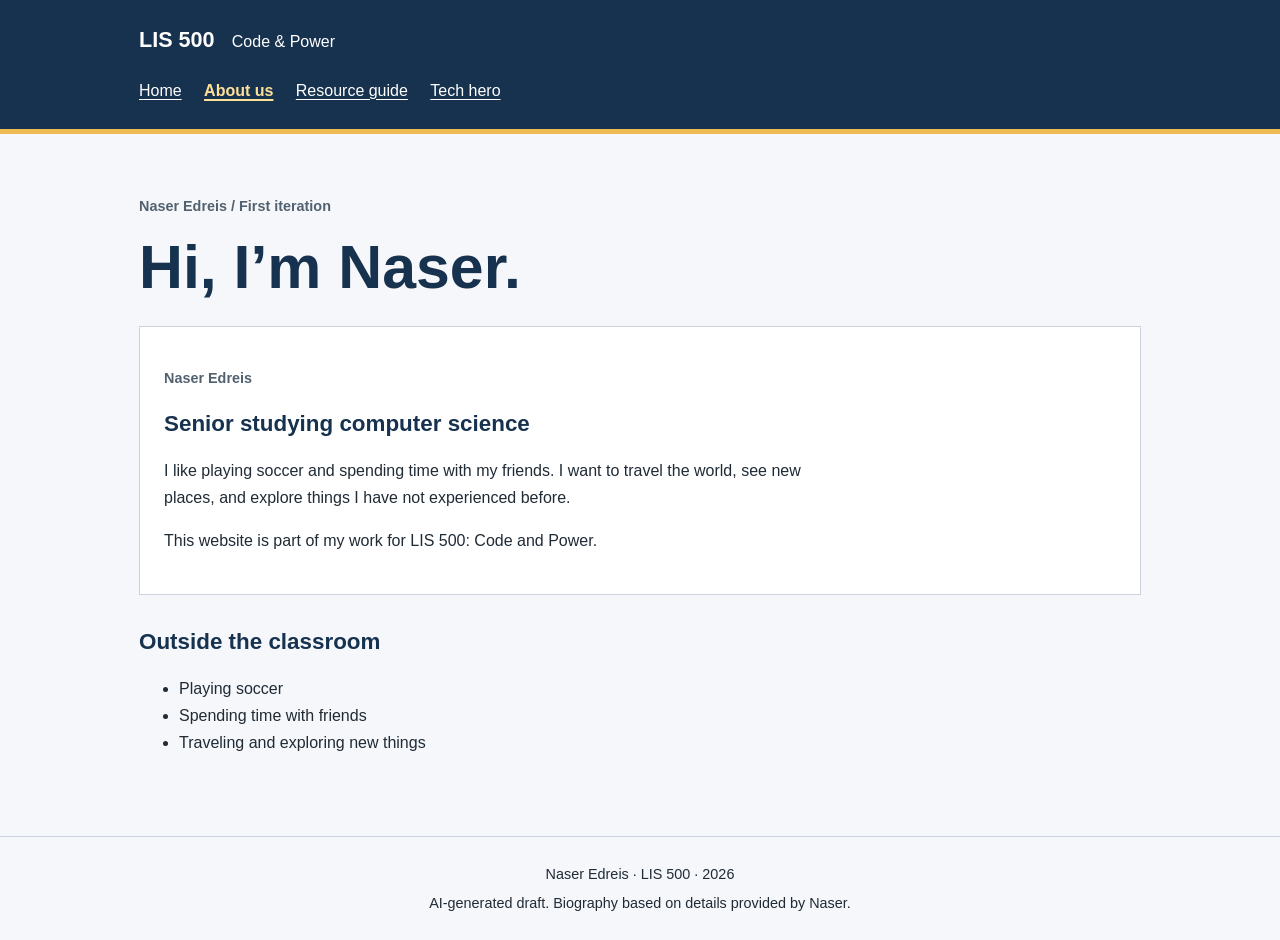
==== about.html @ 10c44515 "Add AI-generated LIS 500 first-iteration draft Add four linked HTML pages, shared CSS, and a resourc" ====
<!DOCTYPE html>
<html lang="en">
<head>
<meta charset="utf-8">
<meta name="viewport" content="width=device-width, initial-scale=1">
<meta name="description" content="Naser Edreis’s LIS 500 project draft: technology, bias, and computing history.">
<title>About us | Naser Edreis · LIS 500</title>
<link rel="stylesheet" href="stylepage.css">
</head>
<body>
<!-- AI-generated draft. The biography uses only details supplied by Naser. It does not invent travel experiences, a university affiliation, a personal photograph, or teammates. The list separates interests without adding complex visual controls.
The page uses standard HTML landmarks so that the navigation, main content, and footer have clear purposes. A skip link lets keyboard users move directly to the main section. All visual rules are stored in stylepage.css instead of being repeated inside the HTML. Relative links keep the pages connected when the folder is published through GitHub Pages. The navigation marks the current page with aria-current, which gives assistive technology more information than color alone. Headings follow a logical order, and paragraphs stay fairly short to support reading on smaller screens. The layout avoids JavaScript because ordinary links and native HTML already provide the interactions this draft needs. These implementation comments were written by AI, not by the student. Student initials must only be added to explanations the student actually authors. -->
<a class="skip" href="#main">Skip to content</a>
<header><div class="header-inner"><a class="brand" href="index.html">LIS 500 <span>Code &amp; Power</span></a><nav aria-label="Main navigation"><a href="index.html">Home</a><a href="about.html" aria-current="page">About us</a><a href="resources.html">Resource guide</a><a href="heroes.html">Tech hero</a></nav></div></header>
<main id="main"><p class="eyebrow">Naser Edreis / First iteration</p><h1>Hi, I’m Naser.</h1><section class="bio"><p class="eyebrow">Naser Edreis</p><h2>Senior studying computer science</h2><p>I like playing soccer and spending time with my friends. I want to travel the world, see new places, and explore things I have not experienced before.</p><p>This website is part of my work for LIS 500: Code and Power.</p></section><section><h2>Outside the classroom</h2><ul class="interests"><li>Playing soccer</li><li>Spending time with friends</li><li>Traveling and exploring new things</li></ul></section></main>
<footer><p>Naser Edreis · LIS 500 · 2026</p><p>AI-generated draft. Biography based on details provided by Naser.</p></footer>
</body>
</html>
---- stylepage.css ----
/* AI-generated draft stylesheet. One external file keeps spacing, colors, and
navigation consistent across all four pages. System fonts avoid extra downloads.
The layout wraps on small screens and uses relative units for readable text. */
* { box-sizing: border-box; }
body { margin: 0; color: #202b36; background: #f5f7fa; font-family: Arial, sans-serif; font-size: 1rem; line-height: 1.7; }
a { color: #164d87; text-underline-offset: .2em; }
a:hover { text-decoration-thickness: .15em; }
a:focus-visible, summary:focus-visible { outline: 3px solid #b65000; outline-offset: 5px; }
header { background: #16324f; color: white; border-bottom: 5px solid #efbc54; }
.header-inner { max-width: 1050px; margin: auto; padding: 1.4rem 1.5rem; }
.brand { color: white; font-size: 1.35rem; font-weight: bold; text-decoration: none; }
.brand span { font-size: 1rem; font-weight: normal; margin-left: .7rem; }
nav { display: flex; flex-wrap: wrap; gap: .5rem 1.4rem; margin-top: .9rem; }
header nav a { color: white; padding: .2rem 0; }
nav a[aria-current="page"] { color: #ffe099; font-weight: bold; text-decoration-thickness: .15em; }
main { max-width: 1050px; margin: auto; padding: 2.8rem 1.5rem 4rem; min-height: 65vh; }
h1 { font-size: clamp(2rem, 5vw, 3.8rem); line-height: 1.15; margin: .4rem 0 1.5rem; color: #16324f; }
h2 { font-size: 1.4rem; line-height: 1.3; color: #16324f; }
p, li { max-width: 75ch; }
.intro { font-size: 1.25rem; max-width: 58ch; }
.eyebrow { font-weight: bold; color: #526170; font-size: .9rem; }
section, article { margin-top: 2rem; }
.cards { display: grid; grid-template-columns: repeat(3, 1fr); gap: 1rem; margin: 2rem 0; }
.cards section, .bio { background: white; border: 1px solid #cbd4de; padding: 1.5rem; margin: 0; }
.number { font-size: .95rem; font-weight: bold; color: #526170; }
.cards h2 { margin-top: .5rem; }
.note { padding: 1rem; background: #fff3d7; border-left: 4px solid #9c6400; }
.contents { padding: 1rem; border: 1px solid #cbd4de; background: white; }
figure { margin: 1.5rem 0; }
img { max-width: 100%; height: auto; }
figcaption { color: #526170; font-size: .9rem; }
details { border: 1px solid #cbd4de; padding: 1rem; background: white; }
summary { cursor: pointer; font-weight: bold; }
footer { border-top: 1px solid #cbd4de; padding: 1.3rem 1.5rem; text-align: center; font-size: .9rem; }
footer p { margin: .25rem auto; }
.skip { position: absolute; left: -9999px; top: .5rem; padding: .5rem; background: white; }
.skip:focus { left: .5rem; }
@media (max-width: 650px) { .cards { grid-template-columns: 1fr; } main { padding-top: 1.8rem; } .brand span { display: block; margin-left: 0; } }
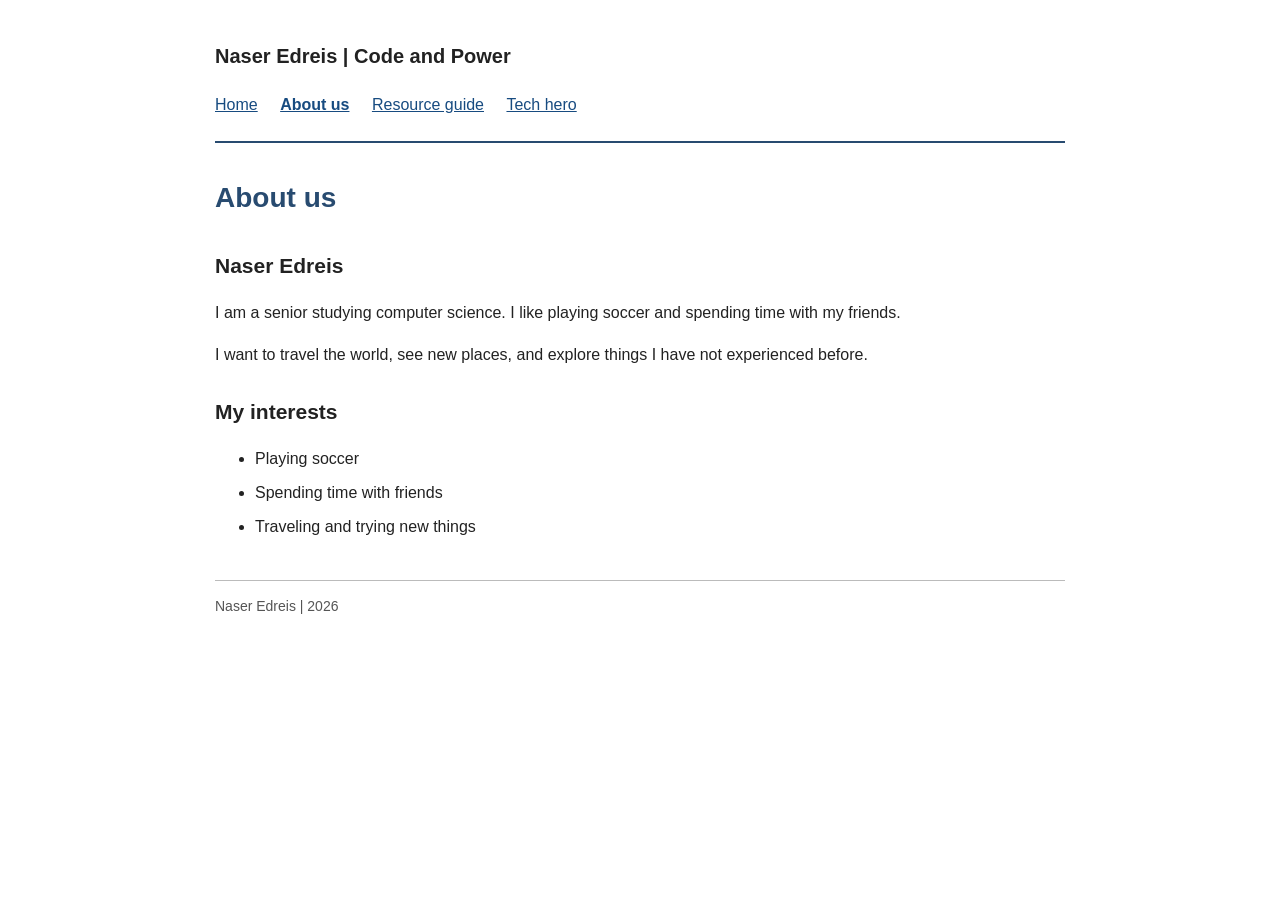
==== commit 0c0b2e01: "Simplify layout and feature Ayah Bdeir" ====
--- a/about.html
+++ b/about.html
@@ -1,18 +1,50 @@
 <!DOCTYPE html>
 <html lang="en">
 <head>
-<meta charset="utf-8">
-<meta name="viewport" content="width=device-width, initial-scale=1">
-<meta name="description" content="Naser Edreis’s LIS 500 project draft: technology, bias, and computing history.">
-<title>About us | Naser Edreis · LIS 500</title>
-<link rel="stylesheet" href="stylepage.css">
+  <meta charset="utf-8">
+  <meta name="viewport" content="width=device-width, initial-scale=1">
+  <meta name="description" content="Naser Edreis’s website about technology, implicit bias, and inclusion.">
+  <title>About us | Naser Edreis</title>
+  <link rel="stylesheet" href="stylepage.css">
 </head>
 <body>
-<!-- AI-generated draft. The biography uses only details supplied by Naser. It does not invent travel experiences, a university affiliation, a personal photograph, or teammates. The list separates interests without adding complex visual controls.
-The page uses standard HTML landmarks so that the navigation, main content, and footer have clear purposes. A skip link lets keyboard users move directly to the main section. All visual rules are stored in stylepage.css instead of being repeated inside the HTML. Relative links keep the pages connected when the folder is published through GitHub Pages. The navigation marks the current page with aria-current, which gives assistive technology more information than color alone. Headings follow a logical order, and paragraphs stay fairly short to support reading on smaller screens. The layout avoids JavaScript because ordinary links and native HTML already provide the interactions this draft needs. These implementation comments were written by AI, not by the student. Student initials must only be added to explanations the student actually authors. -->
-<a class="skip" href="#main">Skip to content</a>
-<header><div class="header-inner"><a class="brand" href="index.html">LIS 500 <span>Code &amp; Power</span></a><nav aria-label="Main navigation"><a href="index.html">Home</a><a href="about.html" aria-current="page">About us</a><a href="resources.html">Resource guide</a><a href="heroes.html">Tech hero</a></nav></div></header>
-<main id="main"><p class="eyebrow">Naser Edreis / First iteration</p><h1>Hi, I’m Naser.</h1><section class="bio"><p class="eyebrow">Naser Edreis</p><h2>Senior studying computer science</h2><p>I like playing soccer and spending time with my friends. I want to travel the world, see new places, and explore things I have not experienced before.</p><p>This website is part of my work for LIS 500: Code and Power.</p></section><section><h2>Outside the classroom</h2><ul class="interests"><li>Playing soccer</li><li>Spending time with friends</li><li>Traveling and exploring new things</li></ul></section></main>
-<footer><p>Naser Edreis · LIS 500 · 2026</p><p>AI-generated draft. Biography based on details provided by Naser.</p></footer>
+<!--
+The About page keeps the personal introduction short and uses a list for interests. The
+content uses the biography details provided by Naser. The pages share one external
+stylesheet named stylepage.css. Keeping the visual rules in one file makes it easier to
+change the whole site without editing each page separately. The navigation uses normal
+links rather than buttons because each link opens a different page. The current page is
+marked with aria-current so its location is available to screen readers as well as sighted
+readers. A skip link appears when it receives keyboard focus and leads directly to the
+main content. The layout uses a single column with a maximum width so paragraphs do not
+stretch across a large screen. Smaller screens keep the same reading order. There are no
+scripts, animated sections, or inline style attributes. Headings divide the content into
+topics, and the footer gives the site a consistent ending.
+-->
+  <a class="skip" href="#main">Skip to content</a>
+  <header>
+    <p class="site-name">Naser Edreis | Code and Power</p>
+    <nav aria-label="Main navigation">
+      <a href="index.html">Home</a>
+      <a href="about.html" aria-current="page">About us</a>
+      <a href="resources.html">Resource guide</a>
+      <a href="heroes.html">Tech hero</a>
+    </nav>
+  </header>
+  <main id="main">
+    <h1>About us</h1>
+    <h2>Naser Edreis</h2>
+    <p>I am a senior studying computer science. I like playing soccer and spending time with my friends.</p>
+    <p>I want to travel the world, see new places, and explore things I have not experienced before.</p>
+    <h2>My interests</h2>
+    <ul>
+    <li>Playing soccer</li>
+    <li>Spending time with friends</li>
+    <li>Traveling and trying new things</li>
+    </ul>
+  </main>
+  <footer>
+    <p>Naser Edreis | 2026</p>
+  </footer>
 </body>
 </html>
--- a/stylepage.css
+++ b/stylepage.css
@@ -1,38 +1,36 @@
-/* AI-generated draft stylesheet. One external file keeps spacing, colors, and
-navigation consistent across all four pages. System fonts avoid extra downloads.
-The layout wraps on small screens and uses relative units for readable text. */
-* { box-sizing: border-box; }
-body { margin: 0; color: #202b36; background: #f5f7fa; font-family: Arial, sans-serif; font-size: 1rem; line-height: 1.7; }
-a { color: #164d87; text-underline-offset: .2em; }
-a:hover { text-decoration-thickness: .15em; }
-a:focus-visible, summary:focus-visible { outline: 3px solid #b65000; outline-offset: 5px; }
-header { background: #16324f; color: white; border-bottom: 5px solid #efbc54; }
-.header-inner { max-width: 1050px; margin: auto; padding: 1.4rem 1.5rem; }
-.brand { color: white; font-size: 1.35rem; font-weight: bold; text-decoration: none; }
-.brand span { font-size: 1rem; font-weight: normal; margin-left: .7rem; }
-nav { display: flex; flex-wrap: wrap; gap: .5rem 1.4rem; margin-top: .9rem; }
-header nav a { color: white; padding: .2rem 0; }
-nav a[aria-current="page"] { color: #ffe099; font-weight: bold; text-decoration-thickness: .15em; }
-main { max-width: 1050px; margin: auto; padding: 2.8rem 1.5rem 4rem; min-height: 65vh; }
-h1 { font-size: clamp(2rem, 5vw, 3.8rem); line-height: 1.15; margin: .4rem 0 1.5rem; color: #16324f; }
-h2 { font-size: 1.4rem; line-height: 1.3; color: #16324f; }
-p, li { max-width: 75ch; }
-.intro { font-size: 1.25rem; max-width: 58ch; }
-.eyebrow { font-weight: bold; color: #526170; font-size: .9rem; }
-section, article { margin-top: 2rem; }
-.cards { display: grid; grid-template-columns: repeat(3, 1fr); gap: 1rem; margin: 2rem 0; }
-.cards section, .bio { background: white; border: 1px solid #cbd4de; padding: 1.5rem; margin: 0; }
-.number { font-size: .95rem; font-weight: bold; color: #526170; }
-.cards h2 { margin-top: .5rem; }
-.note { padding: 1rem; background: #fff3d7; border-left: 4px solid #9c6400; }
-.contents { padding: 1rem; border: 1px solid #cbd4de; background: white; }
-figure { margin: 1.5rem 0; }
+/* Shared styles for all four pages. Simple colors and one column keep the site readable. */
+body {
+  font-family: Arial, sans-serif;
+  font-size: 16px;
+  line-height: 1.6;
+  color: #222;
+  background-color: white;
+  max-width: 850px;
+  margin: 0 auto;
+  padding: 20px;
+}
+header { border-bottom: 2px solid #284b70; padding-bottom: 15px; }
+.site-name { font-size: 20px; font-weight: bold; }
+nav a { display: inline-block; margin: 0 18px 8px 0; }
+a { color: #174b80; }
+a:hover { color: #101f30; }
+nav a[aria-current="page"] { font-weight: bold; }
+main { padding: 15px 0 25px; }
+h1 { font-size: 28px; color: #284b70; }
+h2 { font-size: 21px; margin-top: 28px; }
+li { margin-bottom: 8px; }
+section { margin-top: 25px; }
+figure { margin: 20px 0; }
 img { max-width: 100%; height: auto; }
-figcaption { color: #526170; font-size: .9rem; }
-details { border: 1px solid #cbd4de; padding: 1rem; background: white; }
-summary { cursor: pointer; font-weight: bold; }
-footer { border-top: 1px solid #cbd4de; padding: 1.3rem 1.5rem; text-align: center; font-size: .9rem; }
-footer p { margin: .25rem auto; }
-.skip { position: absolute; left: -9999px; top: .5rem; padding: .5rem; background: white; }
-.skip:focus { left: .5rem; }
-@media (max-width: 650px) { .cards { grid-template-columns: 1fr; } main { padding-top: 1.8rem; } .brand span { display: block; margin-left: 0; } }
+figcaption { color: #555; font-size: 14px; }
+details { border: 1px solid #bbb; padding: 12px; }
+summary { cursor: pointer; }
+footer { border-top: 1px solid #bbb; color: #555; font-size: 14px; }
+/* Keyboard users can see the focused link and skip repeated navigation. */
+a:focus-visible, summary:focus-visible { outline: 2px solid #174b80; outline-offset: 3px; }
+.skip { position: absolute; left: -9999px; }
+.skip:focus { position: static; }
+@media (max-width: 500px) {
+  body { padding: 15px; }
+  nav a { margin-right: 12px; }
+}
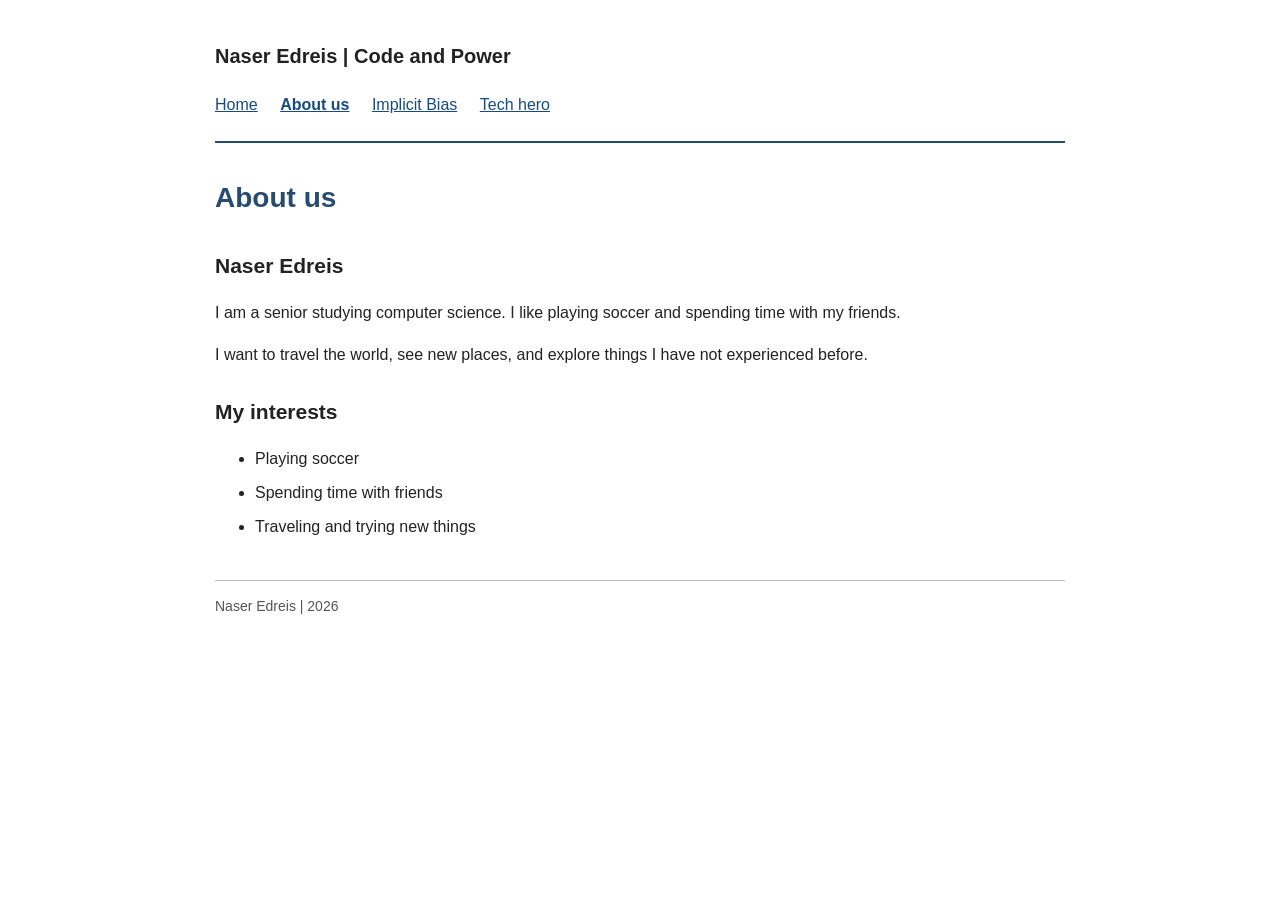
==== commit 6dd74dd1: "Shorten Implicit Bias page and update navigation labels" ====
--- a/about.html
+++ b/about.html
@@ -27,7 +27,7 @@
     <nav aria-label="Main navigation">
       <a href="index.html">Home</a>
       <a href="about.html" aria-current="page">About us</a>
-      <a href="resources.html">Resource guide</a>
+      <a href="resources.html">Implicit Bias</a>
       <a href="heroes.html">Tech hero</a>
     </nav>
   </header>
